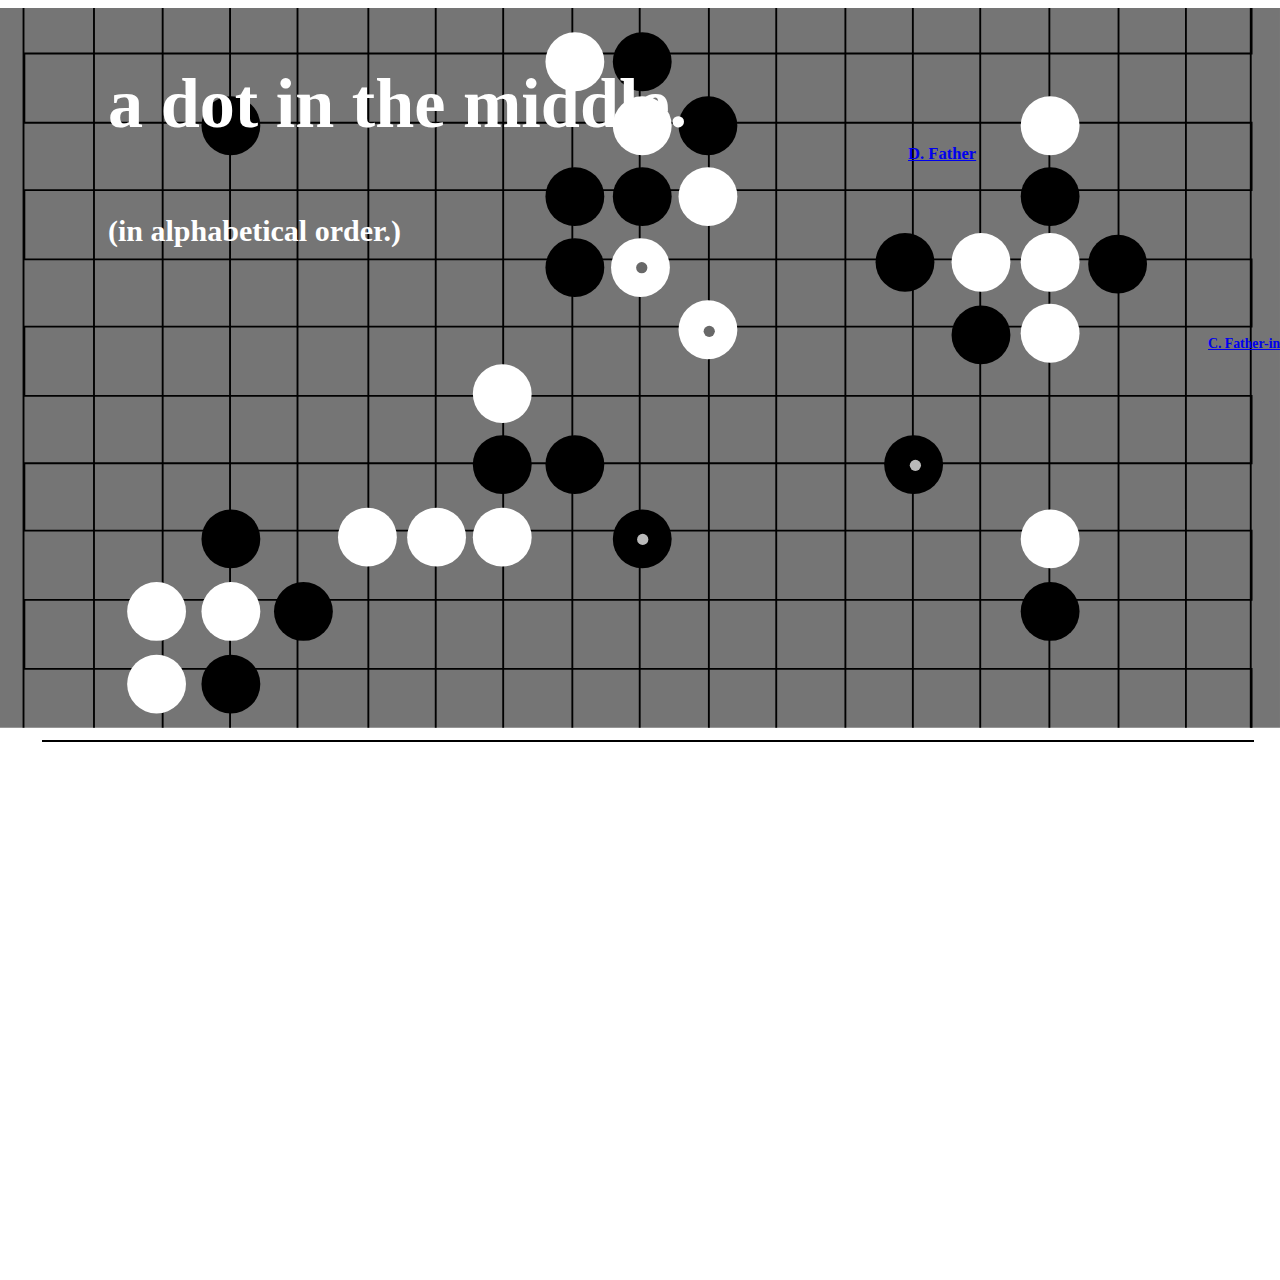
==== docs/home.html @ 0c5b3ce5 "Update home.html" ====
<!DOCTYPE html>
<html lang="en">
<head>
    <meta charset="UTF-8">
    <meta http-equiv="X-UA-Compatible" content="IE=edge">
    <meta name="viewport" content="width=device-width, initial-scale=1.0">
    <title>Home</title>
    
</head>
<body>
    <div class="svg_bg">
        <svg version="1.1" id="home" xmlns="http://www.w3.org/2000/svg" xmlns:xlink="http://www.w3.org/1999/xlink" x="0" y="0" viewBox="0 0 1366 768" xml:space="preserve">
            <style>.st3{fill:#fff}.st7{fill:#686868}.st8{fill:#bababa}</style>
            <g id="Background"><g id="board">
                <defs><path id="SVGID_1_" d="M0 0h1366v768H0z"/></defs>
                <clipPath id="SVGID_00000095328581475501734430000004034352923175002815_">
                <use xlink:href="#SVGID_1_" style="overflow:visible"/></clipPath>
            <g style="clip-path:url(#SVGID_00000095328581475501734430000004034352923175002815_)">
                <path style="fill:#757575" d="M-20.1-288.9h1413v1413h-1413z"/>
            </g>
            <path style="clip-path:url(#SVGID_00000095328581475501734430000004034352923175002815_);fill:none;stroke:#000;stroke-width:2;stroke-miterlimit:10" d="M25.1-243.7h1309.7V1066H25.1z"/>
            <path style="clip-path:url(#SVGID_00000095328581475501734430000004034352923175002815_);fill:none;stroke:#000;stroke-width:2;stroke-miterlimit:10" d="M26 923h1309.7v71.9H26l74.3 71.1V-243.7l73.3.9v1309.7h71.9V-242.8h72v1309.7h75.6V-242.8H465v1309.7h72V-242.8L26-169h1309.7v71.9H26v73.8h1309.7v71.9H26v73.8h1309.7v72H26v73.8h1309.7v71.9H26v73.8h1309.7v71.9H26v72h1309.7v73.8H26v73.7h1309.7v72H26v71.9h1309.7l-70.1 217.7V-242.8h-71.9v1309.7h-73.8V-242.8H902.2v1309.7h72V-242.8h71.9v1309.7H828.4V-242.8h-71.9v1309.7h-73.8V-242.8h-71.9v1309.7"/></g>
            <g id="circles">
                <circle class="st3" cx="613.5" cy="57.4" r="31.4"/>
                <circle class="st3" cx="1120.7" cy="566.6" r="31.4"/>
                <circle class="st3" cx="1120.7" cy="125.7" r="31.4"/>
                <circle class="st3" cx="1046.9" cy="271.4" r="31.4"/>
                <circle class="st3" cx="1120.7" cy="271.4" r="31.4"/>
                <circle class="st3" cx="1120.7" cy="347.1" r="31.4"/>
                <circle class="st3" cx="755.5" cy="343.4" r="31.4"/>
                <circle cx="613.5" cy="201.3" r="31.4"/>
                <circle cx="613.5" cy="277" r="31.4"/>
                <circle cx="755.5" cy="125.7" r="31.4"/>
                <circle cx="685.4" cy="57.4" r="31.4"/>
                <circle cx="685.4" cy="201.3" r="31.4"/>
                <circle cx="1120.7" cy="201.3" r="31.4"/>
                <circle cx="965.8" cy="271.4" r="31.4"/>
                <circle cx="1046.9" cy="348.9" r="31.4"/>
                <circle cx="1192.7" cy="273.3" r="31.4"/>
                <circle cx="975" cy="487.3" r="31.4"/>
                <circle cx="1120.7" cy="644" r="31.4"/>
                <circle cx="685.4" cy="566.6" r="31.4"/>
                <circle cx="323.8" cy="644" r="31.4"/>
                <circle cx="246.4" cy="721.5" r="31.4"/>
                <circle cx="613.5" cy="487.3" r="31.4"/>
                <circle cx="536" cy="487.3" r="31.4"/>
                <circle cx="246.4" cy="566.6" r="31.4"/>
                <circle cx="246.4" cy="125.7" r="31.4"/>
                <circle class="st3" cx="685.4" cy="125.7" r="31.4"/>
                <circle class="st3" cx="755.5" cy="201.3" r="31.4"/>
                <circle class="st3" cx="683.5" cy="277" r="31.4"/>
                <circle class="st3" cx="536" cy="411.6" r="31.4"/>
                <circle class="st3" cx="465.9" cy="564.7" r="31.4"/>
                <circle class="st3" cx="246.4" cy="644" r="31.4"/>
                <circle class="st3" cx="392.1" cy="564.7" r="31.4"/>
                <circle class="st3" cx="167.1" cy="721.5" r="31.4"/>
                <circle class="st3" cx="167.1" cy="644" r="31.4"/>
                <circle class="st3" cx="536" cy="564.7" r="31.4"/>
            </g>
            </g>
            <g id="Buttons">
                <a href="mom.html">Father<circle id="mom" class="st7" cx="684.9" cy="277.1" r="6"/></a>
                <a href="brother.html">Grandfather 1<circle id="brother" class="st7" cx="756.9" cy="345.1" r="6"/></a>
                <a href="dad.html">Father-in-Law<circle id="dad" class="st8" cx="685.9" cy="567.1" r="6"/></a>
                <a href="me.html">Grandfather 2<circle id="me" class="st8" cx="976.9" cy="488.1" r="6"/></a>
            </g>
            <style>
                .st7:hover{
                    fill:black;
                    stroke: #686868;
                    stroke-width: 4px;
                    cursor:pointer;
                }
                .st8:hover{
                    fill: white;
                    stroke: #686868;
                    stroke-width: 4px;
                    cursor:pointer;
                }

                svg{
                    overflow:hidden;
                    position: relative;
                    right: 8px;
                }
                body{
                    background-image: url("./GO\ opt.svg");
                    background-repeat: none;
                    overflow: hidden;
                    width: 100%;
                }
            </style>
            </svg>
    </div>
    <hr>
        <style>
            hr{
                border: 1.5px solid black;
                width: 94.5%;
}

        </style>
    </div>
    <div class="instruction">
        <h3>click on the circle with</h3>
        <span class="brl"></span>
        <h3>a dot in the middle.</h3>
        <h4>(in alphabetical order.)</h4>
    </div>

    <div class="label1">
        <h5><a href = "mom.html" >D. Father</a></h5>

    </div>

    <div class="label2">
        <h5><a href="me.html"B. Grandfather 2</a></h5>
    </div>

    <div class="label3">
        <h5><a href="brother.html>A. Grandfather 1</a></h5>
    </div>

    <div class="label4">
        <h5><a href="dad.html">C. Father-in-Law</a></h5>
    </div>
    <style>
            @font-face{
                font-family:'ds digital';
                src: url("./DS-DIGI.TTF")}


            .brl{
                display: block;
                margin-bottom: 1em;

            }

            .instruction{
                font-family:'ds digital';
                font-size: 60px;
                color: white;
                position: relative;
                bottom: 900px;
                left: 100px;
            }
            .instruction h4{
                font-size: 30px;
            }
            
            .label1{
                font-family:'ds digital';
                font-size: 20px;
                color: white;
                z-index: 99;
                position: relative;
                bottom: 1044px;
                left: 900px;
                
            }

            .label2{

                font-family:'ds digital';
                font-size: 20px;
                color: white;
                z-index: 99;
                position: relative;
                bottom: 1040px;
                left: 1000px;
                

            }
            
            .label3{
                font-family:'ds digital';
                font-size: 20px;
                color: white;
                z-index: 99;
                position: relative;
                bottom: 900px;
                left: 1200px;
            }

            .label4{
                font-family:'ds digital';
                font-size: 20px;
                color: white;
                z-index: 99;
                position: relative;
                bottom: 800px;
                left: 800px;
            }

    </style>
    
</body>
</html>
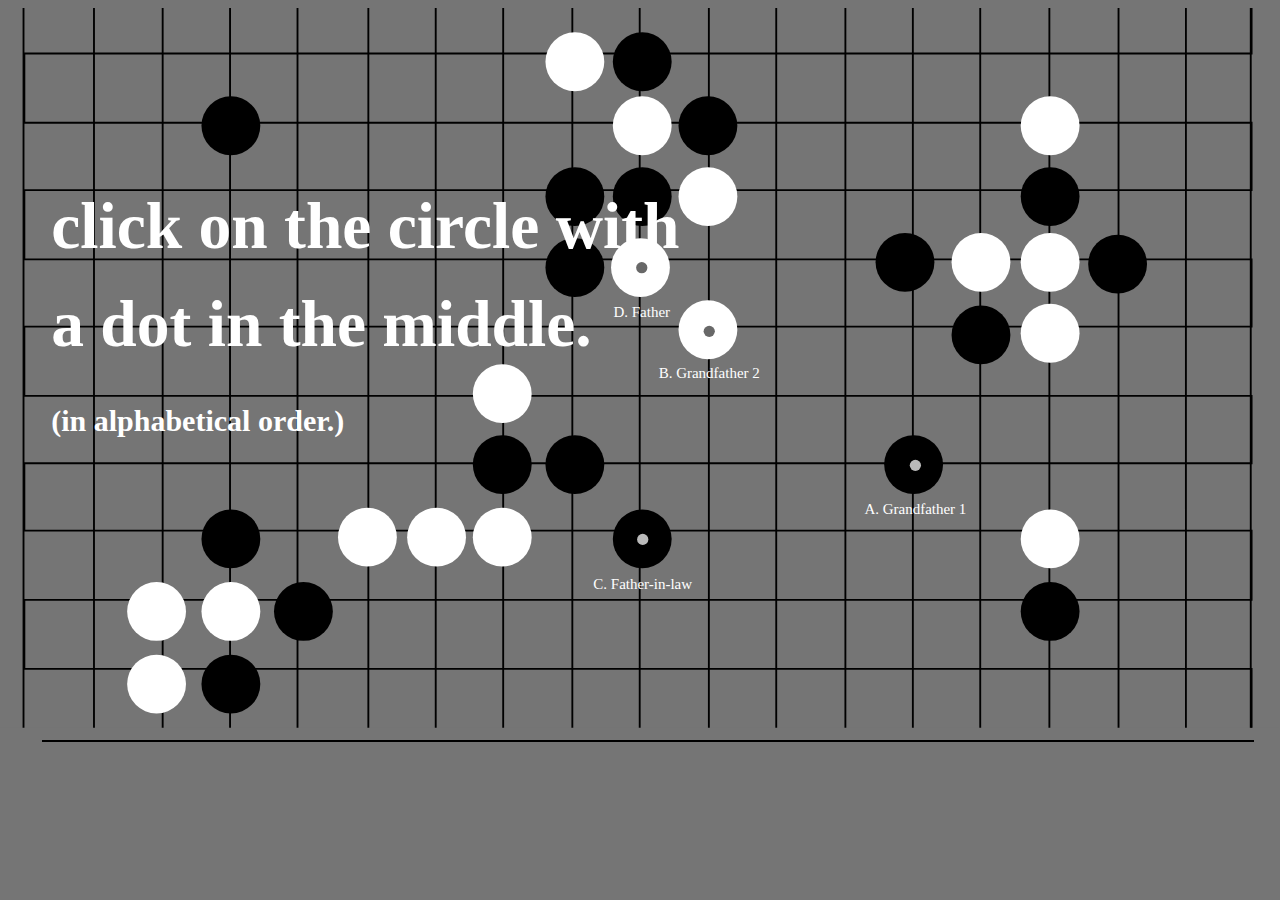
==== commit b9d9b08c: "Update home.html" ====
--- a/docs/home.html
+++ b/docs/home.html
@@ -48,7 +48,8 @@
                 <circle cx="246.4" cy="125.7" r="31.4"/>
                 <circle class="st3" cx="685.4" cy="125.7" r="31.4"/>
                 <circle class="st3" cx="755.5" cy="201.3" r="31.4"/>
-                <circle class="st3" cx="683.5" cy="277" r="31.4"/>
+                <a href="mom.html"><circle class="st3" cx="683.5" cy="277" r="31.4"/></a>
+                <a href="mom.html">circle class="st3" cx="683.5" cy="277" r="31.4"/>
                 <circle class="st3" cx="536" cy="411.6" r="31.4"/>
                 <circle class="st3" cx="465.9" cy="564.7" r="31.4"/>
                 <circle class="st3" cx="246.4" cy="644" r="31.4"/>
@@ -59,11 +60,18 @@
             </g>
             </g>
             <g id="Buttons">
-                <a href="mom.html">Father<circle id="mom" class="st7" cx="684.9" cy="277.1" r="6"/></a>
+                <a href="mom.html"><circle id="mom" class="st7" cx="684.9" cy="277.1" r="6"/></a>
+                <text x="684.9" y="330" fill="white" style="font-family: 'ds digital'; font-size: 1rem; text-anchor: middle;">D. Father</text>
                 <a href="brother.html">Grandfather 1<circle id="brother" class="st7" cx="756.9" cy="345.1" r="6"/></a>
+                <text x="756.9" y="395" fill="white" style="font-family: 'ds digital'; font-size: 1rem; text-anchor: middle;">B. Grandfather 2</text>
                 <a href="dad.html">Father-in-Law<circle id="dad" class="st8" cx="685.9" cy="567.1" r="6"/></a>
-                <a href="me.html">Grandfather 2<circle id="me" class="st8" cx="976.9" cy="488.1" r="6"/></a>
+                <text x="685.9" y="620" fill="white" style="font-family: 'ds digital'; font-size: 1rem; text-anchor: middle;">C. Father-in-law</text>
+
+                <a href="me.html">Grandfather 1<circle id="me" class="st8" cx="976.9" cy="488.1" r="6"/></a>
+                <text x="976.9" y="540" fill="white" style="font-family: 'ds digital'; font-size: 1rem; text-anchor: middle;">A. Grandfather 1</text>
+
             </g>
+        
             <style>
                 .st7:hover{
                     fill:black;
@@ -85,12 +93,13 @@
                 }
                 body{
                     background-image: url("./GO\ opt.svg");
-                    background-repeat: none;
+                    background-repeat: no-repeat;
                     overflow: hidden;
                     width: 100%;
                 }
             </style>
-            </svg>
+        </svg>
+ 
     </div>
     <hr>
         <style>
@@ -108,22 +117,7 @@
         <h4>(in alphabetical order.)</h4>
     </div>
 
-    <div class="label1">
-        <h5><a href = "mom.html" >D. Father</a></h5>
 
-    </div>
-
-    <div class="label2">
-        <h5><a href="me.html"B. Grandfather 2</a></h5>
-    </div>
-
-    <div class="label3">
-        <h5><a href="brother.html>A. Grandfather 1</a></h5>
-    </div>
-
-    <div class="label4">
-        <h5><a href="dad.html">C. Father-in-Law</a></h5>
-    </div>
     <style>
             @font-face{
                 font-family:'ds digital';
@@ -138,59 +132,21 @@
 
             .instruction{
                 font-family:'ds digital';
-                font-size: 60px;
+                font-size: 3.5rem;
                 color: white;
-                position: relative;
-                bottom: 900px;
-                left: 100px;
+                position: absolute;
+                bottom: 47%;
+                left: 4%;
+                line-height: 2rem;
             }
             .instruction h4{
                 font-size: 30px;
             }
             
-            .label1{
-                font-family:'ds digital';
-                font-size: 20px;
-                color: white;
-                z-index: 99;
-                position: relative;
-                bottom: 1044px;
-                left: 900px;
-                
+            body{
+                background-color: #757575;
             }
-
-            .label2{
-
-                font-family:'ds digital';
-                font-size: 20px;
-                color: white;
-                z-index: 99;
-                position: relative;
-                bottom: 1040px;
-                left: 1000px;
-                
-
-            }
-            
-            .label3{
-                font-family:'ds digital';
-                font-size: 20px;
-                color: white;
-                z-index: 99;
-                position: relative;
-                bottom: 900px;
-                left: 1200px;
-            }
-
-            .label4{
-                font-family:'ds digital';
-                font-size: 20px;
-                color: white;
-                z-index: 99;
-                position: relative;
-                bottom: 800px;
-                left: 800px;
-            }
+   
 
     </style>
     
